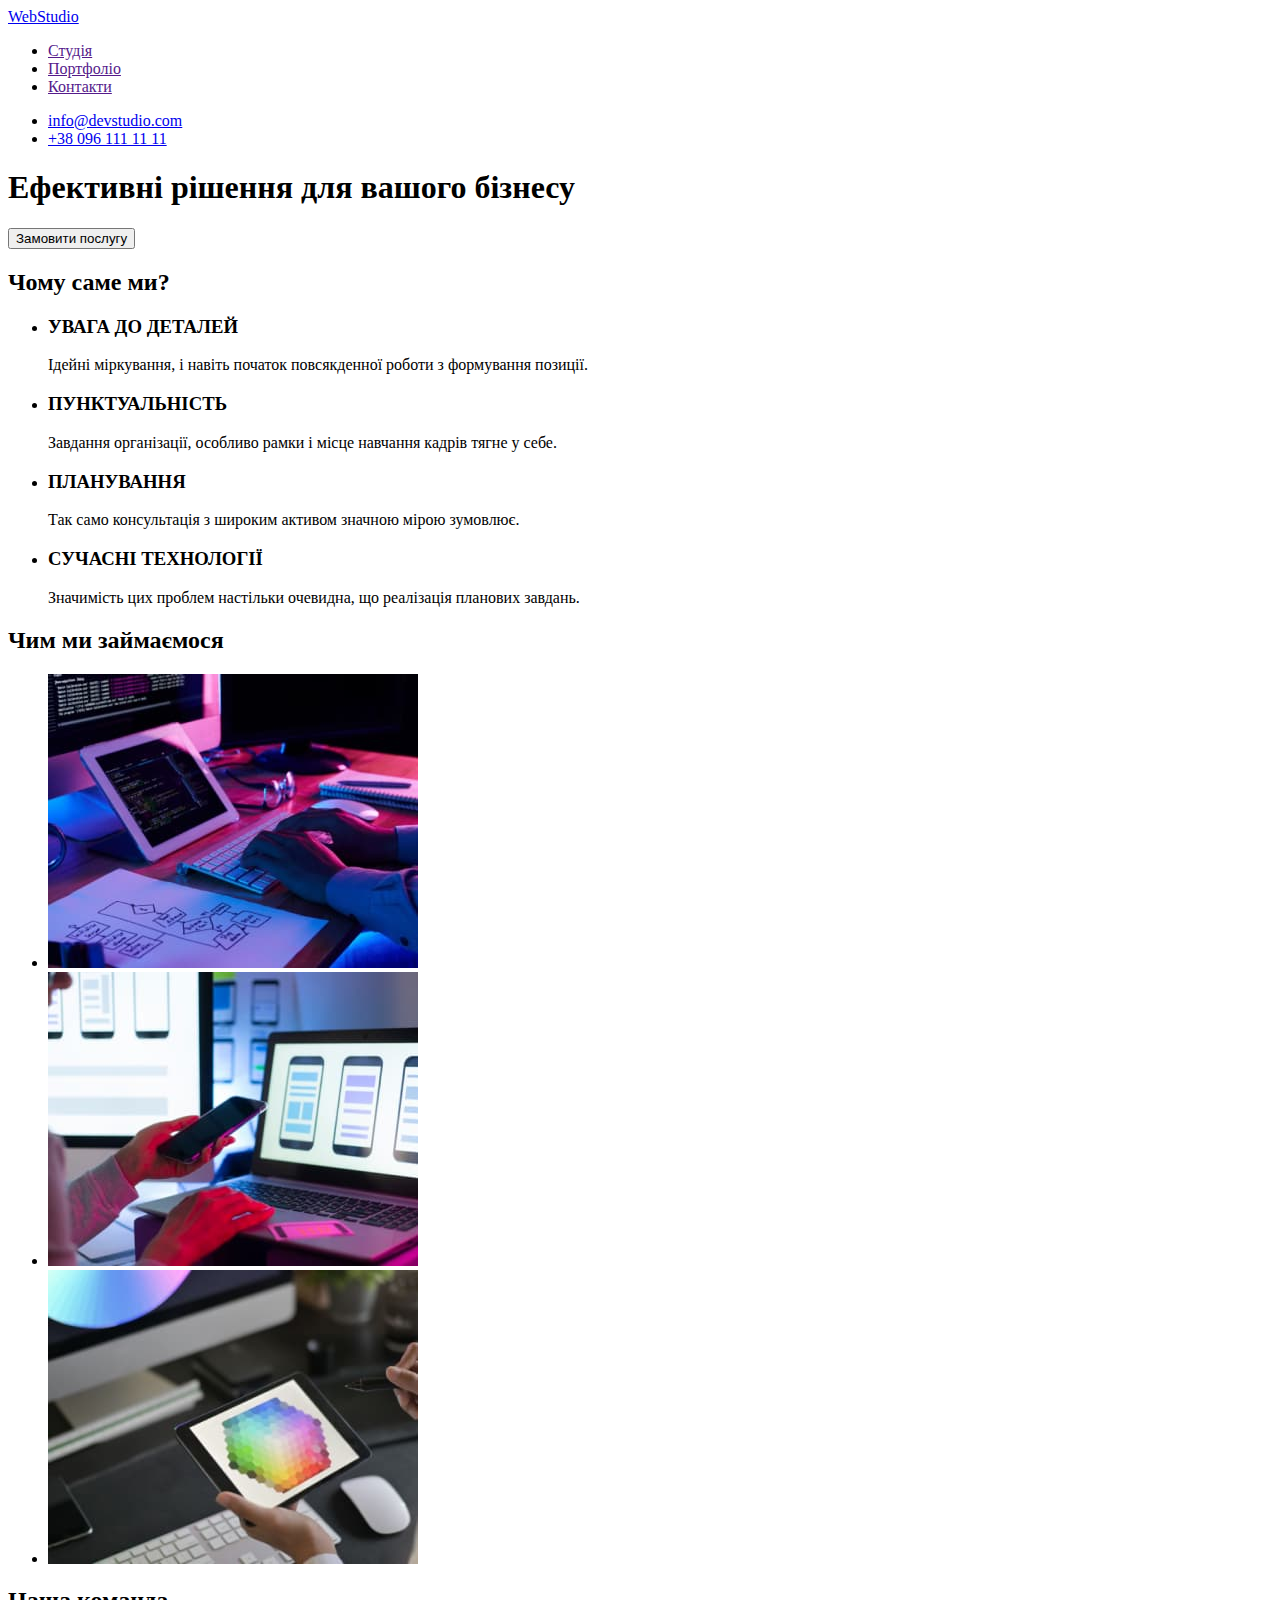
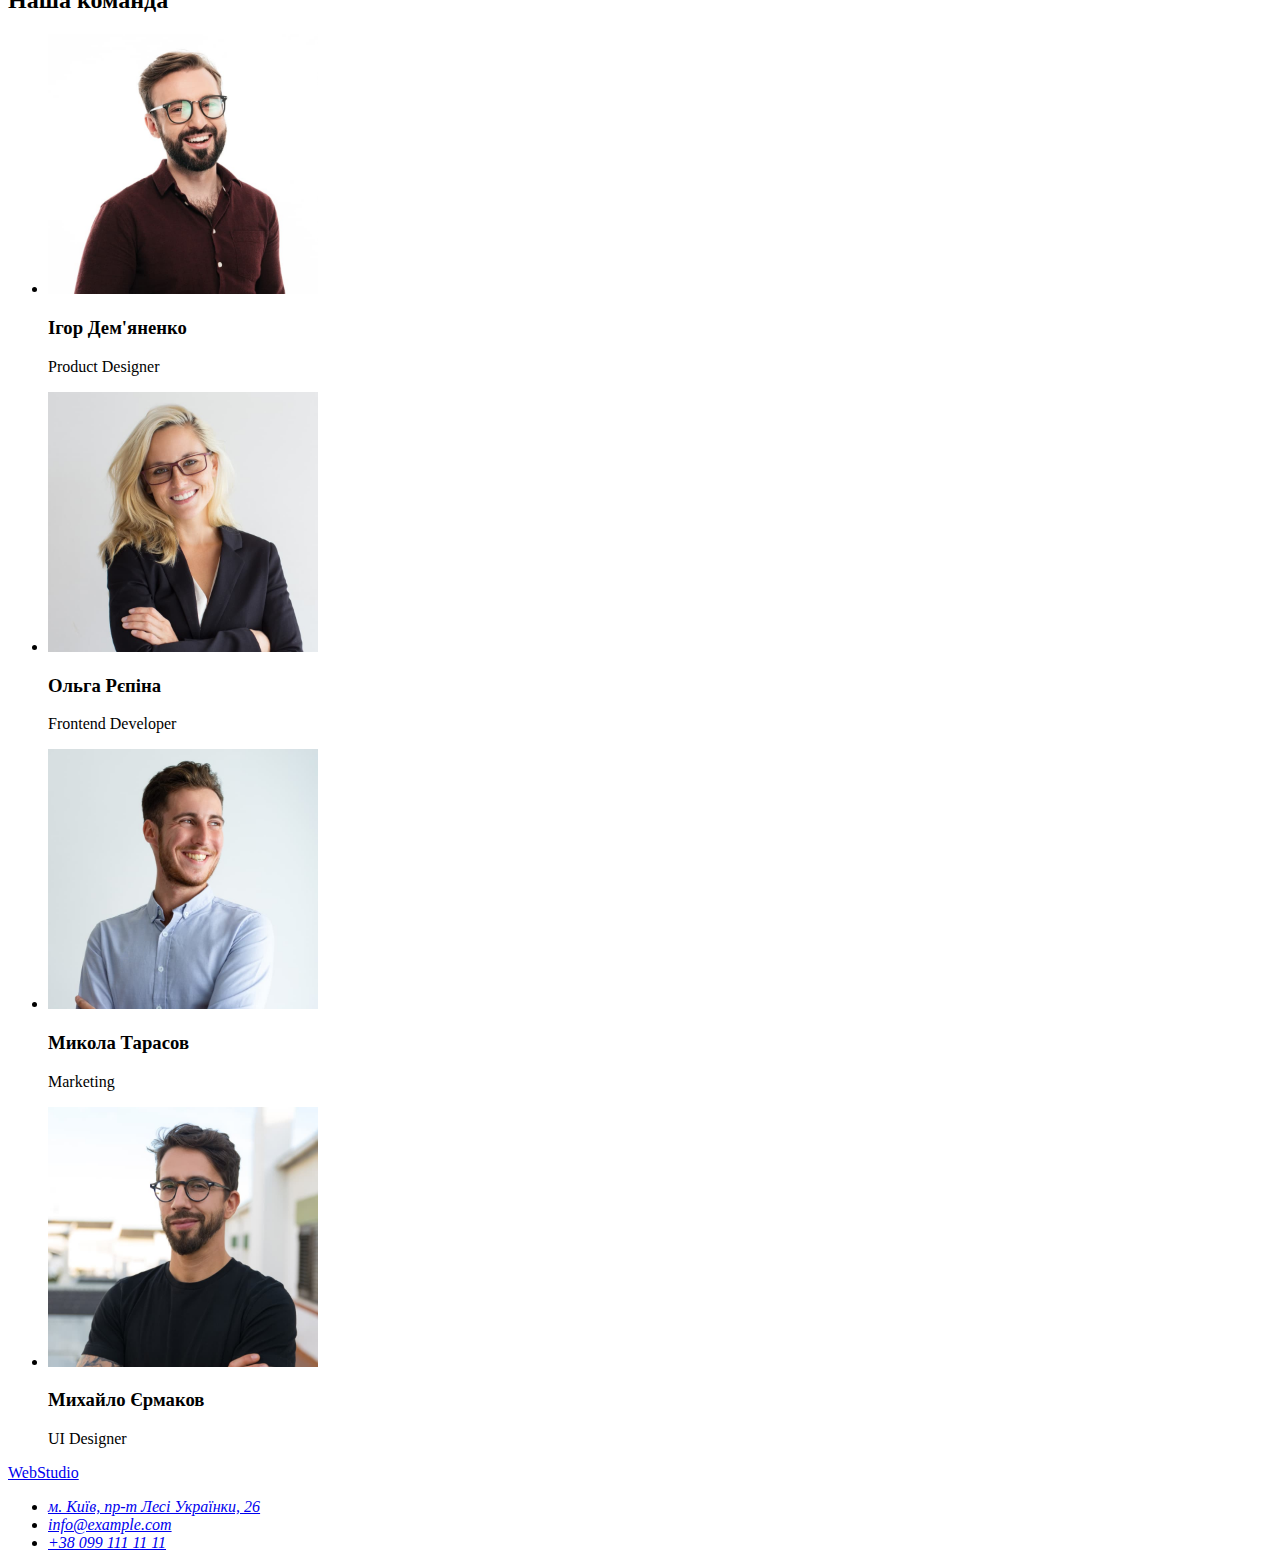
==== index.html @ 06351efd "last update" ====
<!DOCTYPE html>
<html lang="uk">
  <head>
    <meta charset="UTF-8" />
    <meta http-equiv="X-UA-Compatible" content="IE=edge" />
    <meta name="viewport" content="width=device-width, initial-scale=1.0" />
    <title>Document</title>
  </head>
  <body>
    <header>
      <a href="./index.html"> WebStudio </a>

      <nav>
        <ul>
          <li>
            <a href="">Студія</a>
          </li>
          <li>
            <a href="">Портфоліо</a>
          </li>
          <li>
            <a href="">Контакти</a>
          </li>
        </ul>
      </nav>
      <ul>
        <li>
          <a 
          href="mailto:info@devstudio.com"> info@devstudio.com </a>
        </li>
        <li>
          <a 
          href="tel:+380961111111"> +38 096 111 11 11 </a>
        </li>
      </ul>
    </header>

    <main>
      <section>
        <h1>Ефективні рішення для вашого бізнесу</h1>
        <button type="button">Замовити послугу</button>
      </section>
      <section>
        <h2>Чому саме ми?</h2>
        <ul>
          <li>
            <h3>УВАГА ДО ДЕТАЛЕЙ</h3>
            <p>
              Ідейні міркування, і навіть початок повсякденної роботи з
              формування позиції.
            </p>
          </li>
          <li>
            <h3>ПУНКТУАЛЬНІСТЬ</h3>
            <p>
              Завдання організації, особливо рамки і місце навчання кадрів тягне
              у себе.
            </p>
          </li>
          <li>
            <h3>ПЛАНУВАННЯ</h3>
            <p>
              Так само консультація з широким активом значною мірою зумовлює.
            </p>
          </li>
          <li>
            <h3>СУЧАСНІ ТЕХНОЛОГІЇ</h3>
            <p>
              Значимість цих проблем настільки очевидна, що реалізація планових
              завдань.
            </p>
          </li>
        </ul>
      </section>

      <section>
        <h2>Чим ми займаємося</h2>

        <ul>
          <li>
            <img src="./images/cod.jpg" alt="Кодимо" width="370" />
          </li>
          <li>
            <img src="./images/test.jpg" alt="Тестимо" width="370" />
          </li>
          <li>
            <img src="./images/design.jpg" alt="Стилізуємо" width="370" />
          </li>
        </ul>
      </section>
      <section>
        <h2>Наша команда</h2>
        <ul>
          <li>
            <img
              src="./images/smileglasses.jpg"
              alt="Чоловік в окулярах з посмішкою"
              width="270"
            />
            <h3>Ігор Дем'яненко</h3>
            <p>Product Designer</p>
          </li>
          <li>
            <img src="./images/women.jpg" alt="Блондинка" width="270" />
            <h3>Ольга Рєпіна</h3>
            <p>Frontend Developer</p>
          </li>
          <li>
            <img
              src="./images/white_shirt.jpg"
              alt="Чоловік в білій рубашці"
              width="270"
            />
            <h3>Микола Тарасов</h3>
            <p>Marketing</p>
          </li>
          <li>
            <img
              src="./images/black_t-shirt.jpg"
              alt="Чоловік в чорній футболці"
              width="270"
            />
            <h3>Михайло Єрмаков</h3>
            <p>UI Designer</p>
          </li>
        </ul>
      </section>
    </main>

    <footer>
      <a href="./index.html"> WebStudio </a>
      <address>
        <ul>
          <li>
            <a
              href="https://goo.gl/maps/CPtrU1FHBa2aNyZL9"
              target="_blank"
              rel="noopener noreferrer nofollow"
              >м. Київ, пр-т Лесі Українки, 26</a
            >
          </li>
          <li>
            <a href="mailto:info@example.com">info@example.com</a>
          </li>
          <li>
            <a href="tel:+380991111111">+38 099 111 11 11</a>
          </li>
        </ul>
      </address>
    </footer>
  </body>
</html>
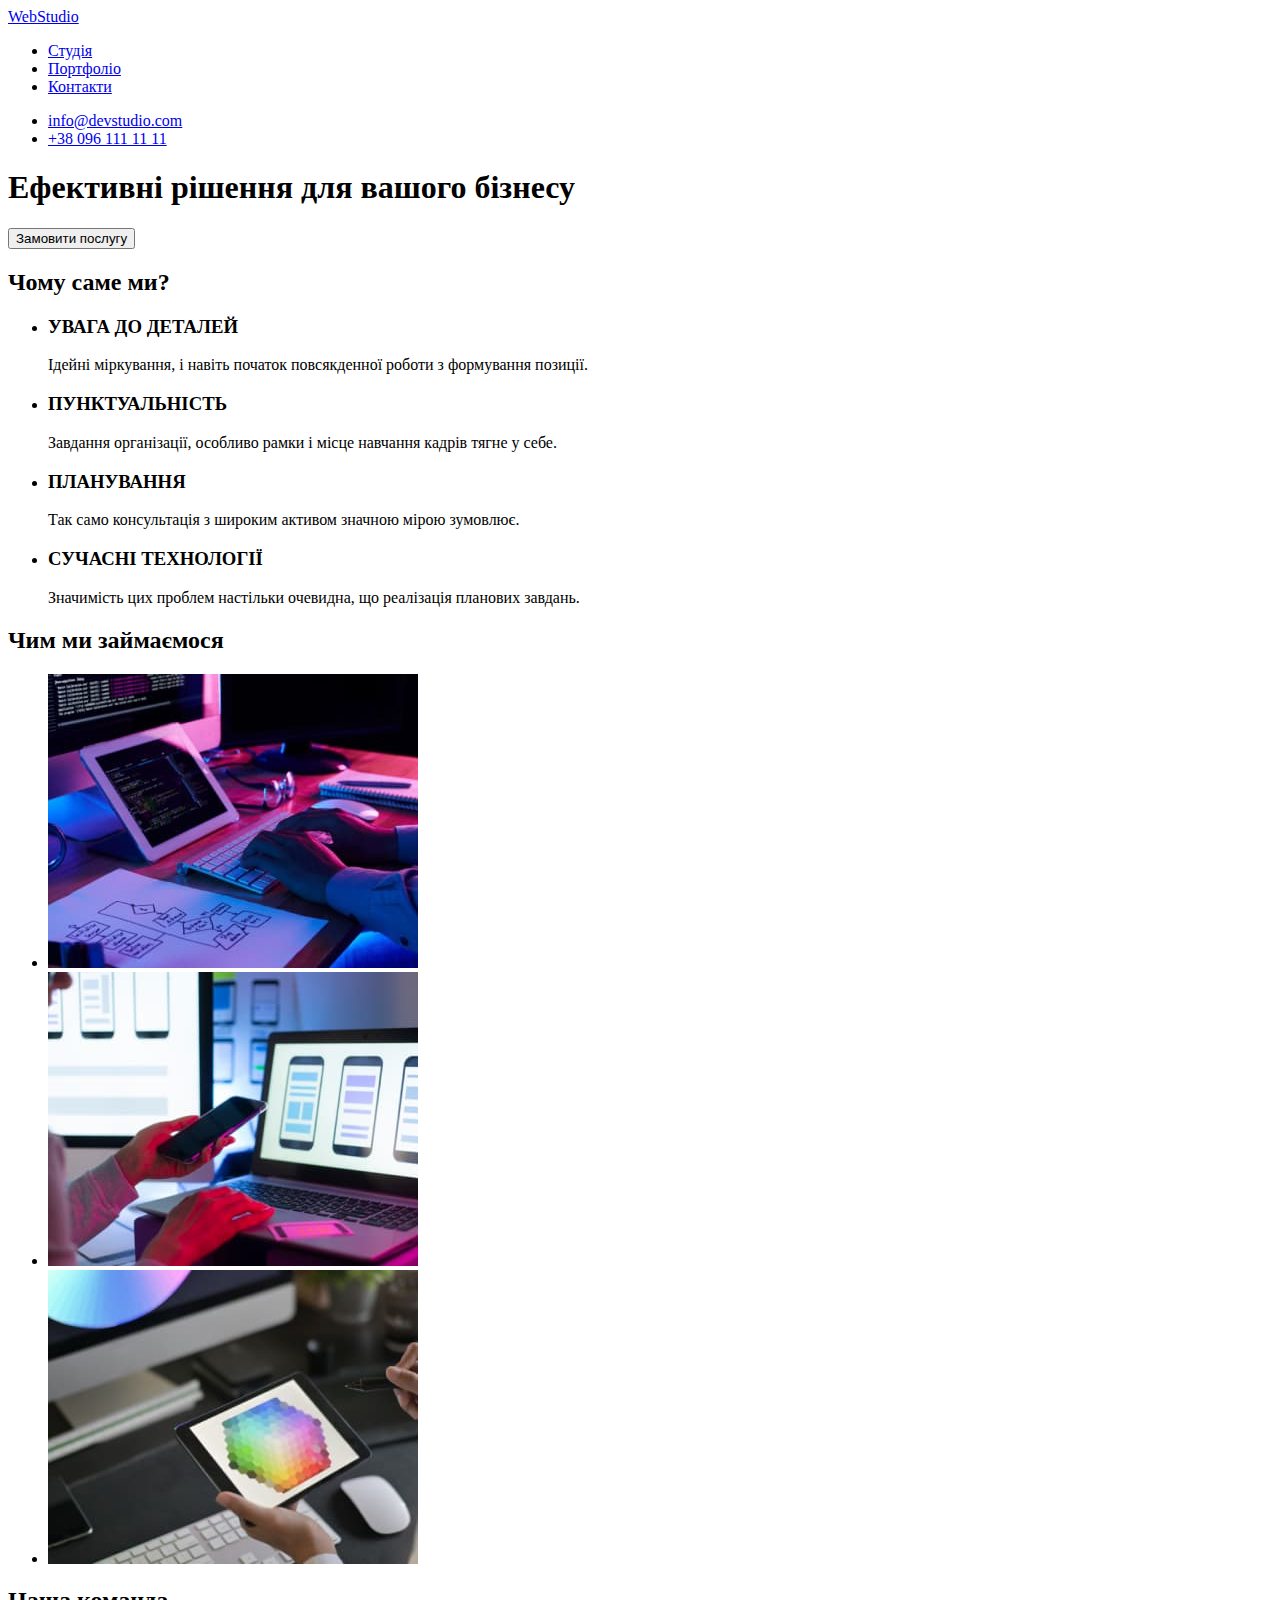
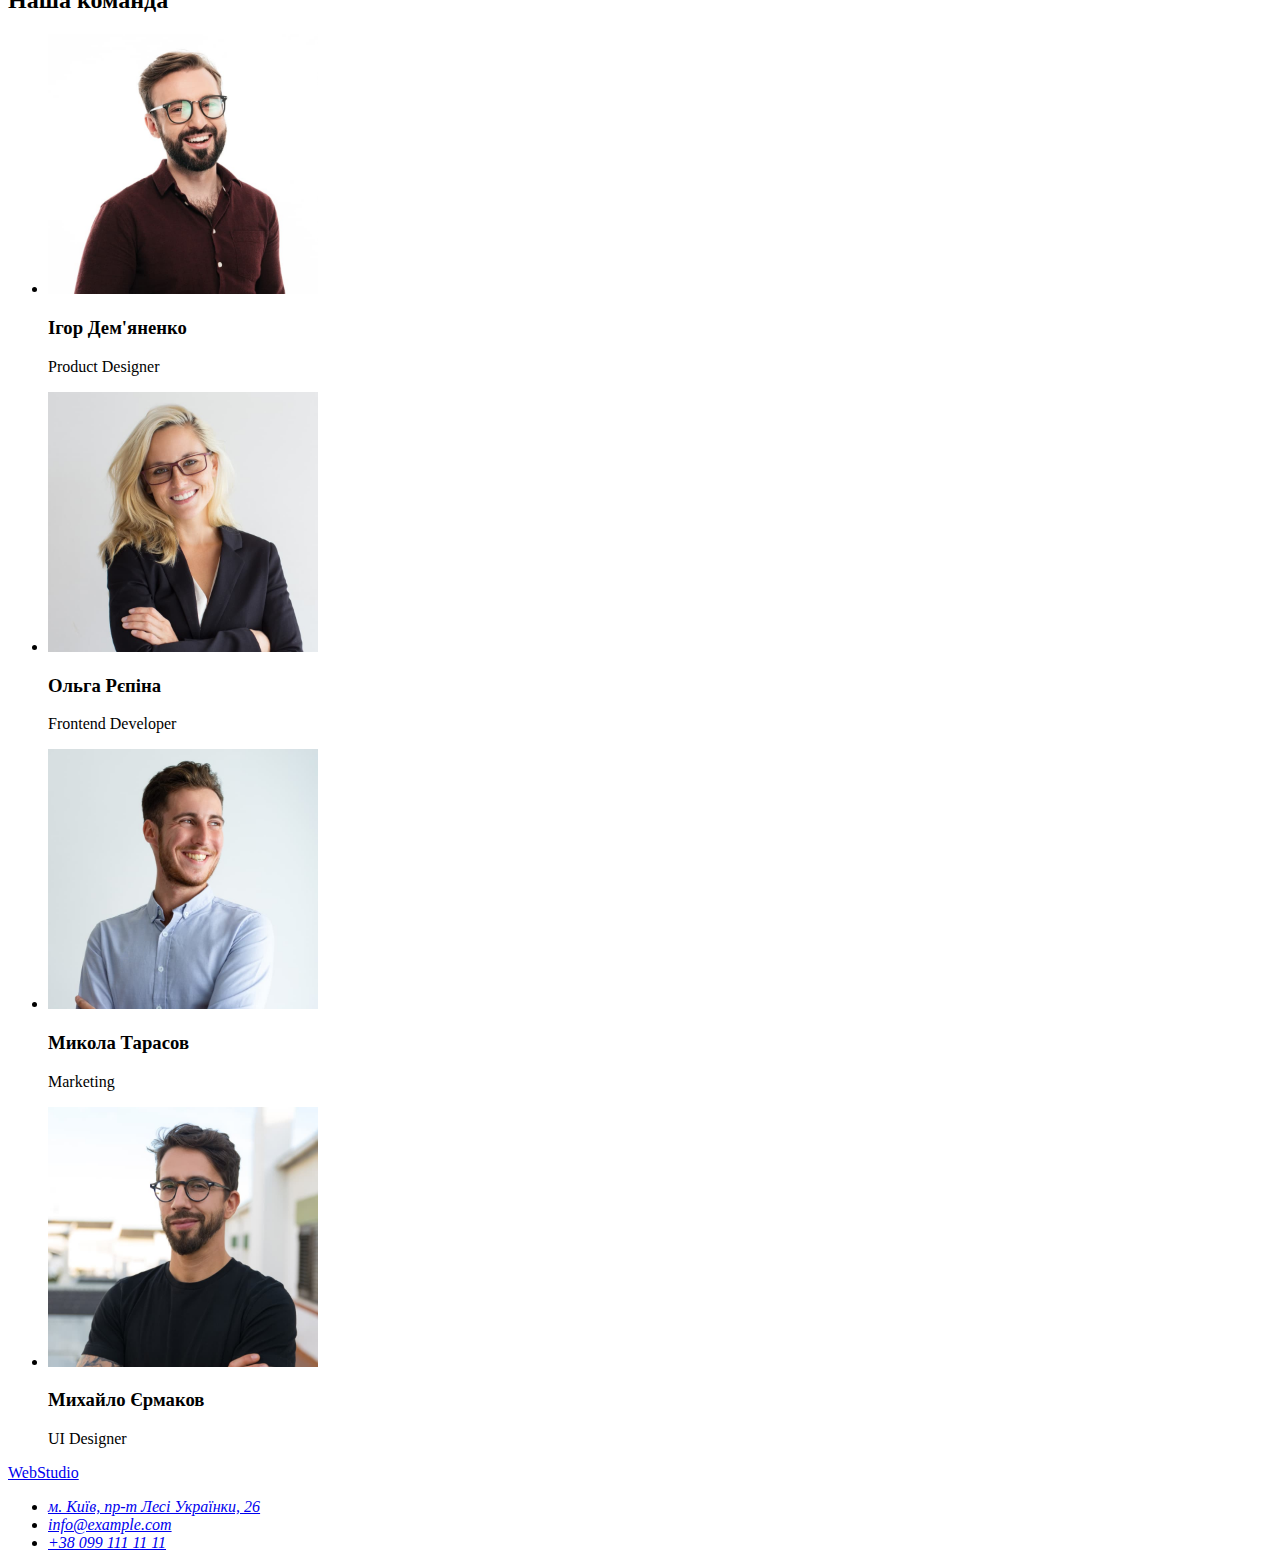
==== commit 1df2476f: "final update" ====
--- a/index.html
+++ b/index.html
@@ -13,13 +13,13 @@
       <nav>
         <ul>
           <li>
-            <a href="">Студія</a>
+            <a href="#Studio">Студія</a>
           </li>
           <li>
-            <a href="">Портфоліо</a>
+            <a href="#Portfolio">Портфоліо</a>
           </li>
           <li>
-            <a href="">Контакти</a>
+            <a href="#Contacts">Контакти</a>
           </li>
         </ul>
       </nav>
@@ -40,7 +40,7 @@
         <h1>Ефективні рішення для вашого бізнесу</h1>
         <button type="button">Замовити послугу</button>
       </section>
-      <section>
+      <section id="Portfolio">
         <h2>Чому саме ми?</h2>
         <ul>
           <li>
@@ -88,7 +88,7 @@
           </li>
         </ul>
       </section>
-      <section>
+      <section id="Studio">
         <h2>Наша команда</h2>
         <ul>
           <li>
@@ -129,7 +129,7 @@
 
     <footer>
       <a href="./index.html"> WebStudio </a>
-      <address>
+      <address id="Contacts">
         <ul>
           <li>
             <a
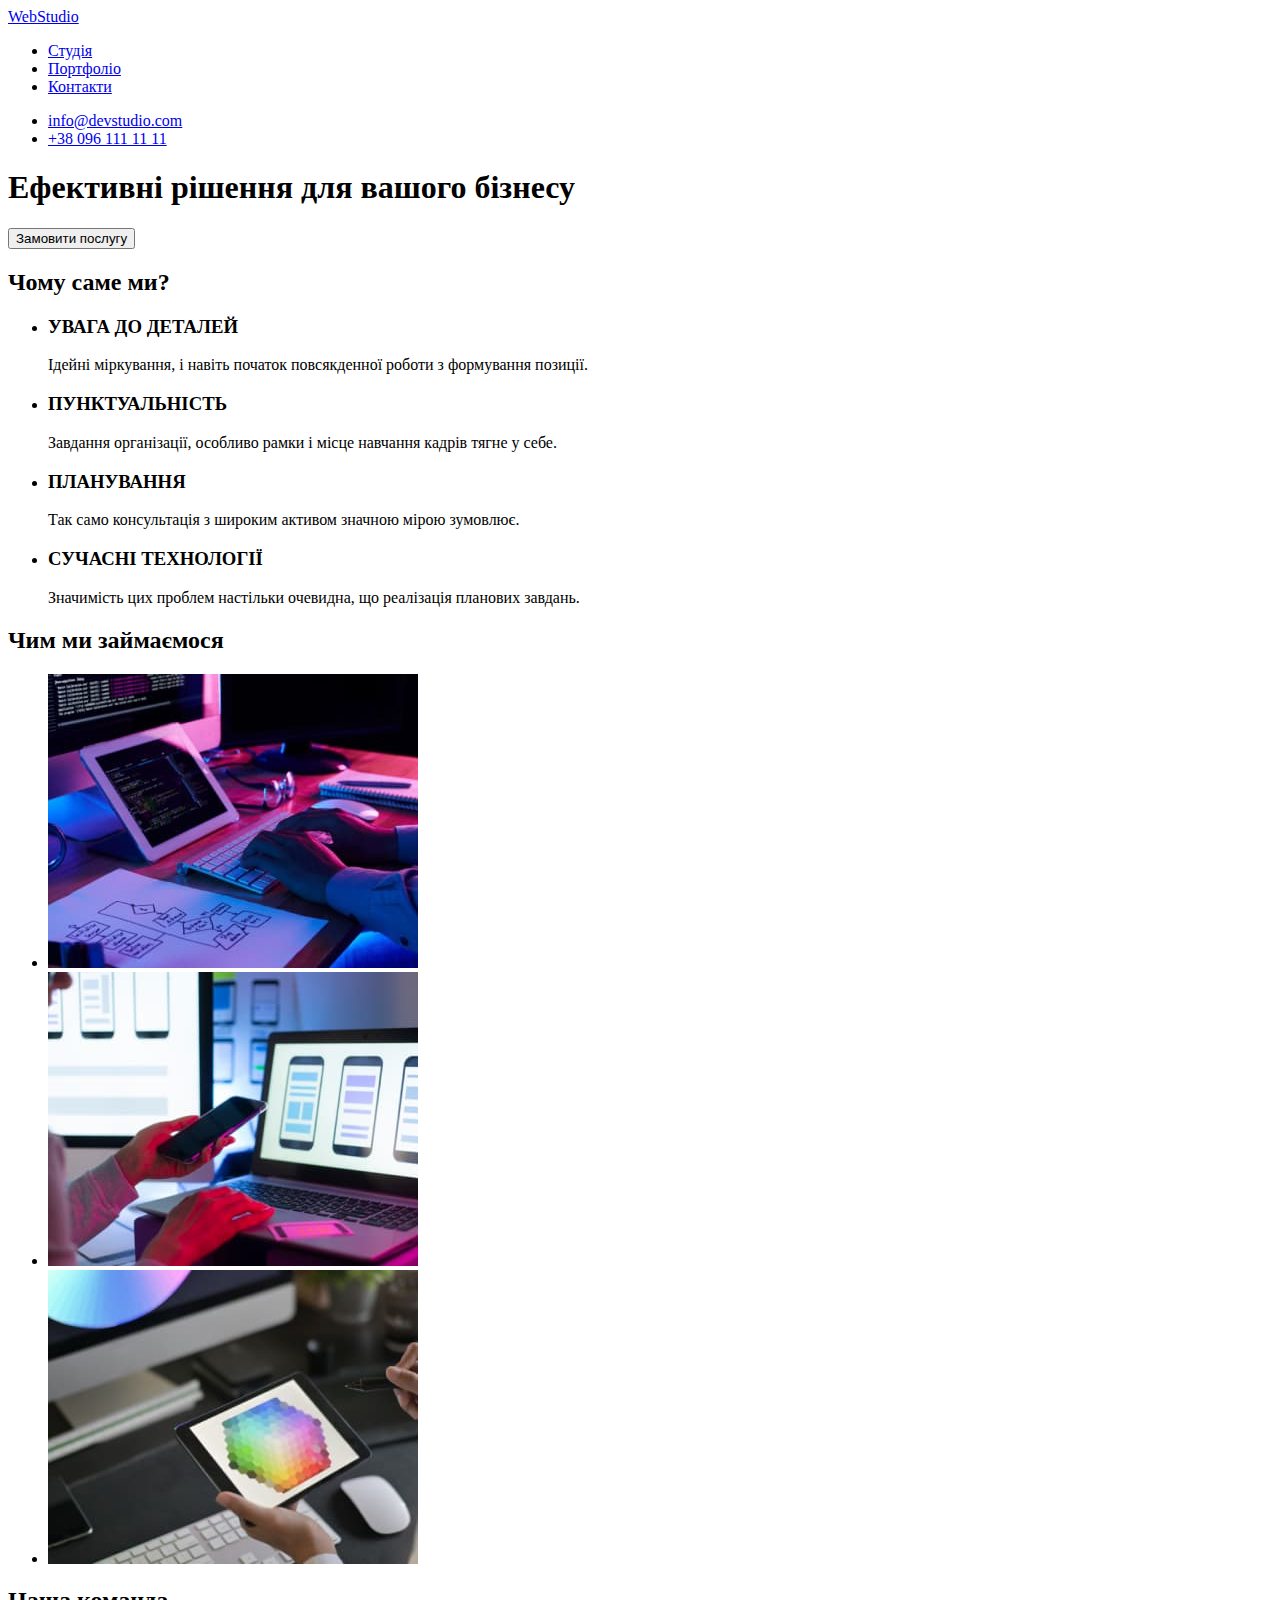
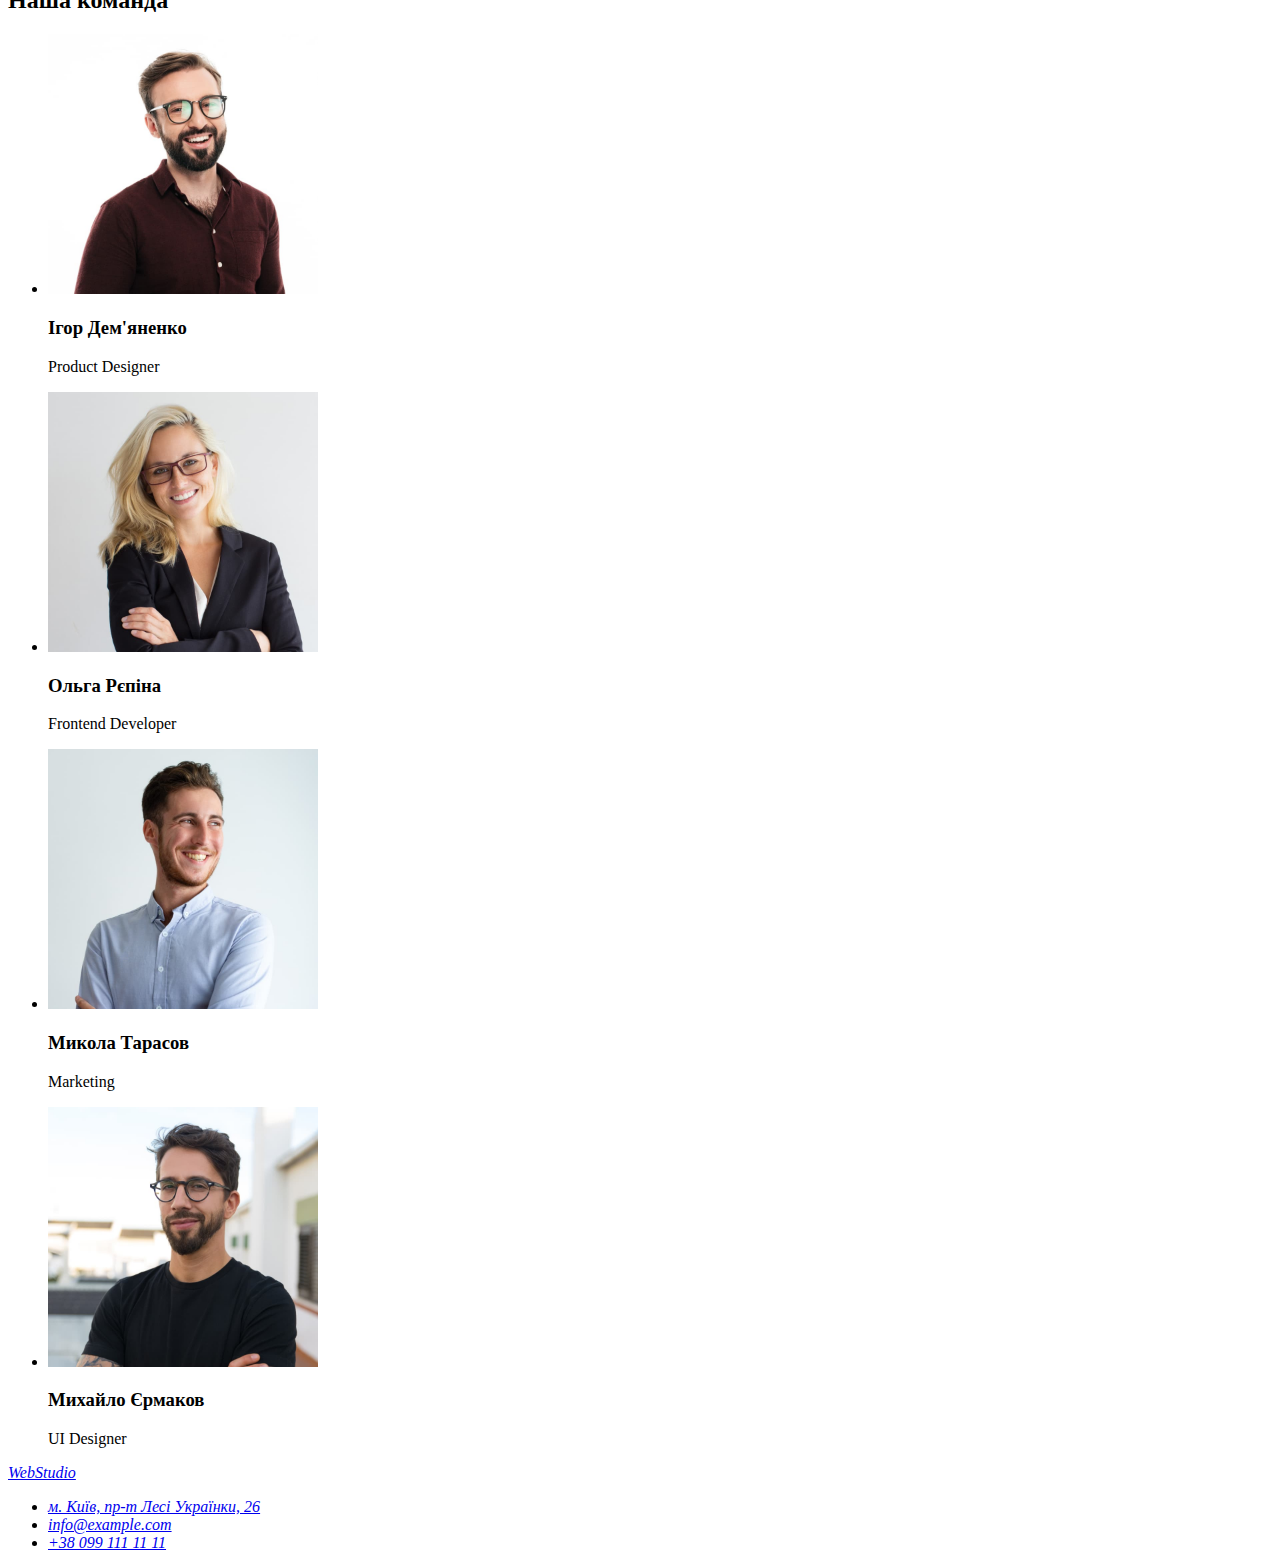
==== commit 13667e4c: "last update1" ====
--- a/index.html
+++ b/index.html
@@ -8,29 +8,26 @@
   </head>
   <body>
     <header>
-      <a href="./index.html"> WebStudio </a>
-
       <nav>
+        <a href="./index.html"> WebStudio </a>
         <ul>
           <li>
-            <a href="#Studio">Студія</a>
+            <a href="#studio">Студія</a>
           </li>
           <li>
-            <a href="#Portfolio">Портфоліо</a>
+            <a href="#portfolio">Портфоліо</a>
           </li>
           <li>
-            <a href="#Contacts">Контакти</a>
+            <a href="#contacts">Контакти</a>
           </li>
         </ul>
       </nav>
       <ul>
         <li>
-          <a 
-          href="mailto:info@devstudio.com"> info@devstudio.com </a>
+          <a href="mailto:info@devstudio.com"> info@devstudio.com </a>
         </li>
         <li>
-          <a 
-          href="tel:+380961111111"> +38 096 111 11 11 </a>
+          <a href="tel:+380961111111"> +38 096 111 11 11 </a>
         </li>
       </ul>
     </header>
@@ -40,7 +37,7 @@
         <h1>Ефективні рішення для вашого бізнесу</h1>
         <button type="button">Замовити послугу</button>
       </section>
-      <section id="Portfolio">
+      <section id="portfolio">
         <h2>Чому саме ми?</h2>
         <ul>
           <li>
@@ -88,7 +85,7 @@
           </li>
         </ul>
       </section>
-      <section id="Studio">
+      <section id="studio">
         <h2>Наша команда</h2>
         <ul>
           <li>
@@ -128,8 +125,8 @@
     </main>
 
     <footer>
-      <a href="./index.html"> WebStudio </a>
-      <address id="Contacts">
+      <address id="contacts">
+        <a href="./index.html"> WebStudio </a>
         <ul>
           <li>
             <a
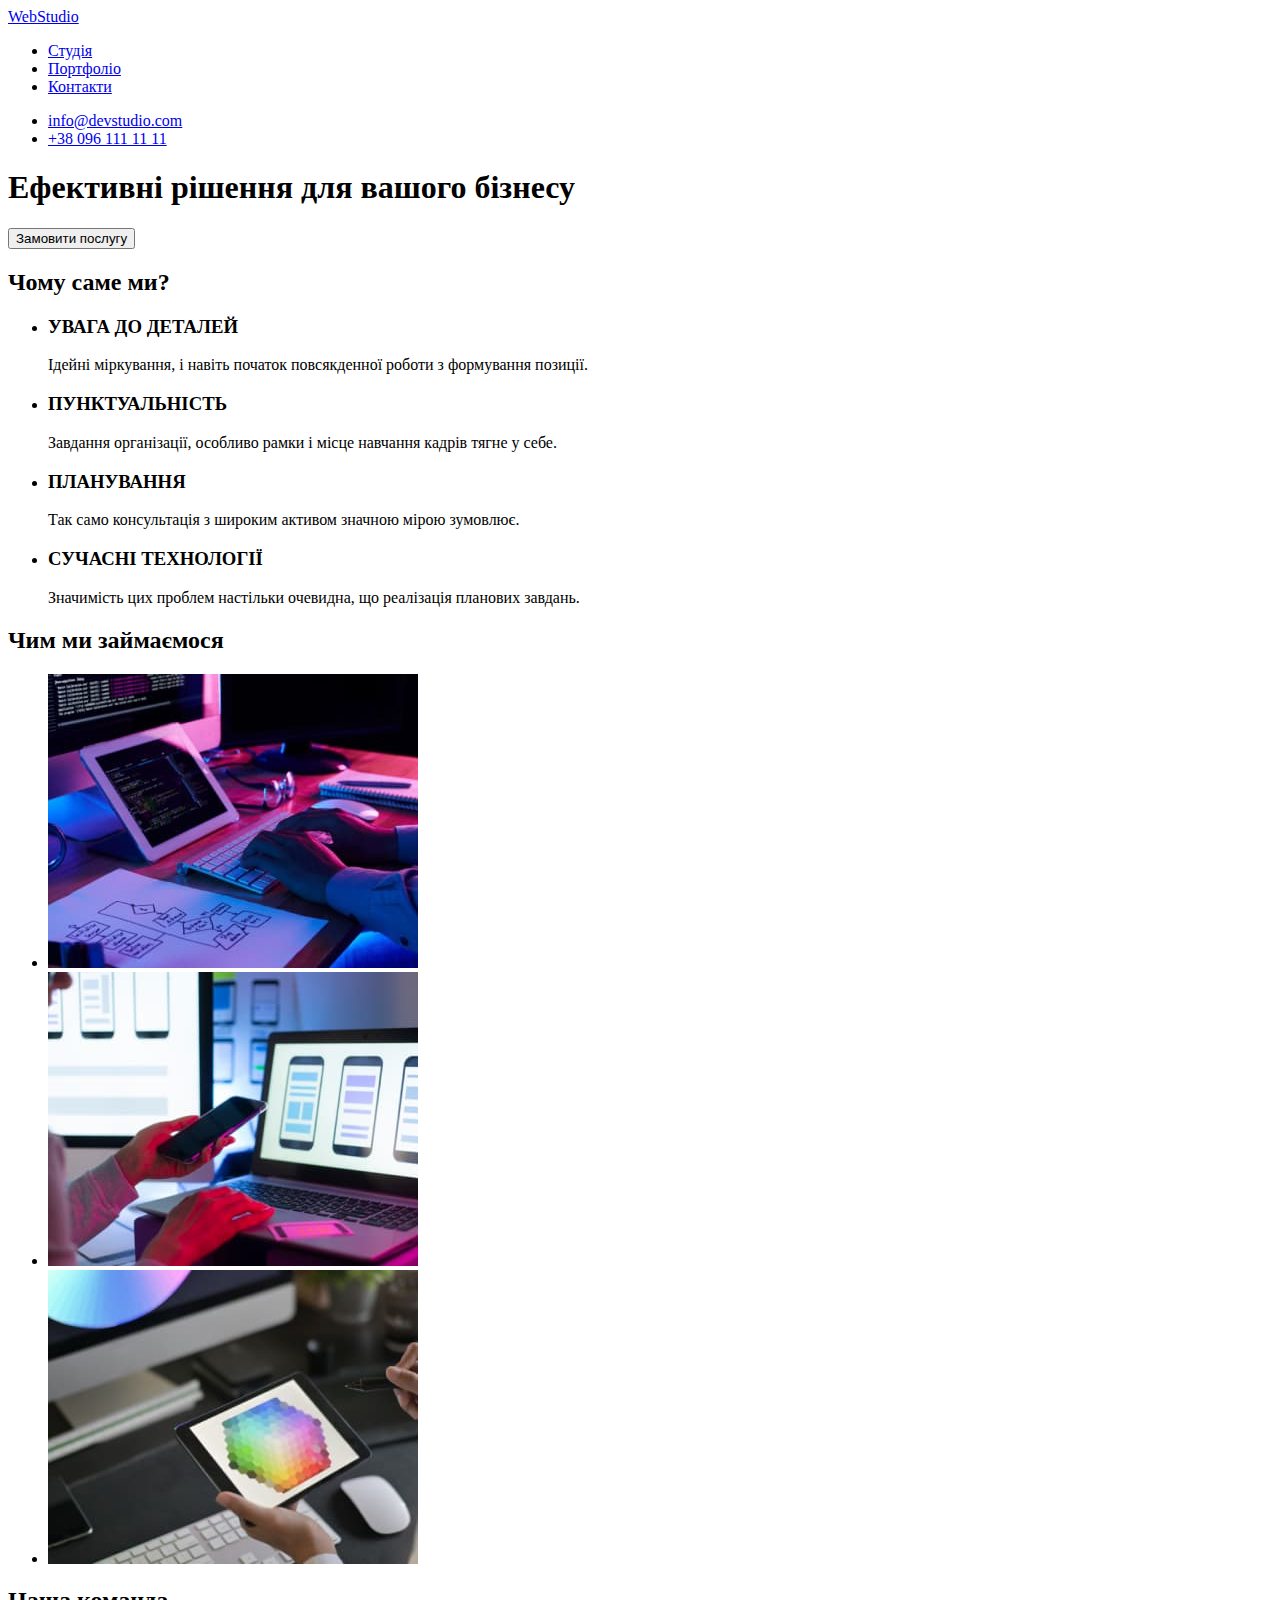
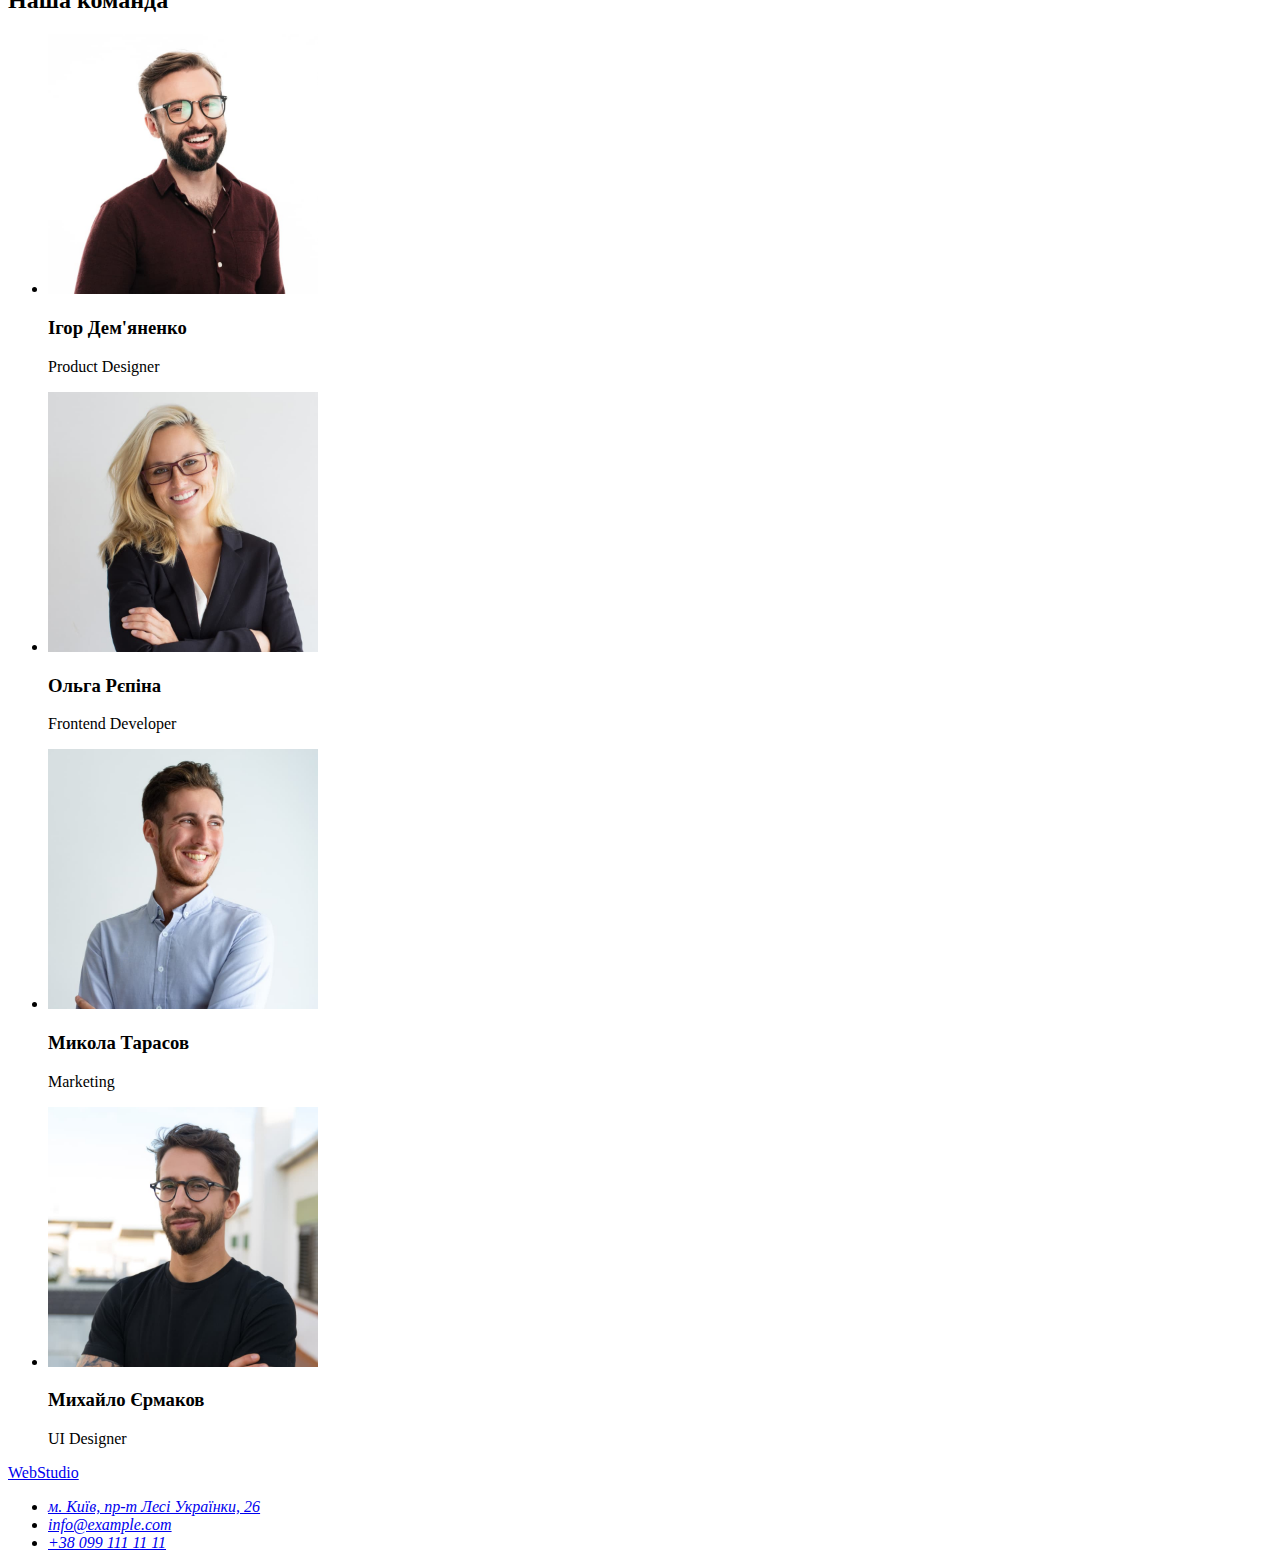
==== commit 0d5fb9b0: "last update" ====
--- a/index.html
+++ b/index.html
@@ -125,8 +125,8 @@
     </main>
 
     <footer>
+      <a href="./index.html"> WebStudio </a>
       <address id="contacts">
-        <a href="./index.html"> WebStudio </a>
         <ul>
           <li>
             <a
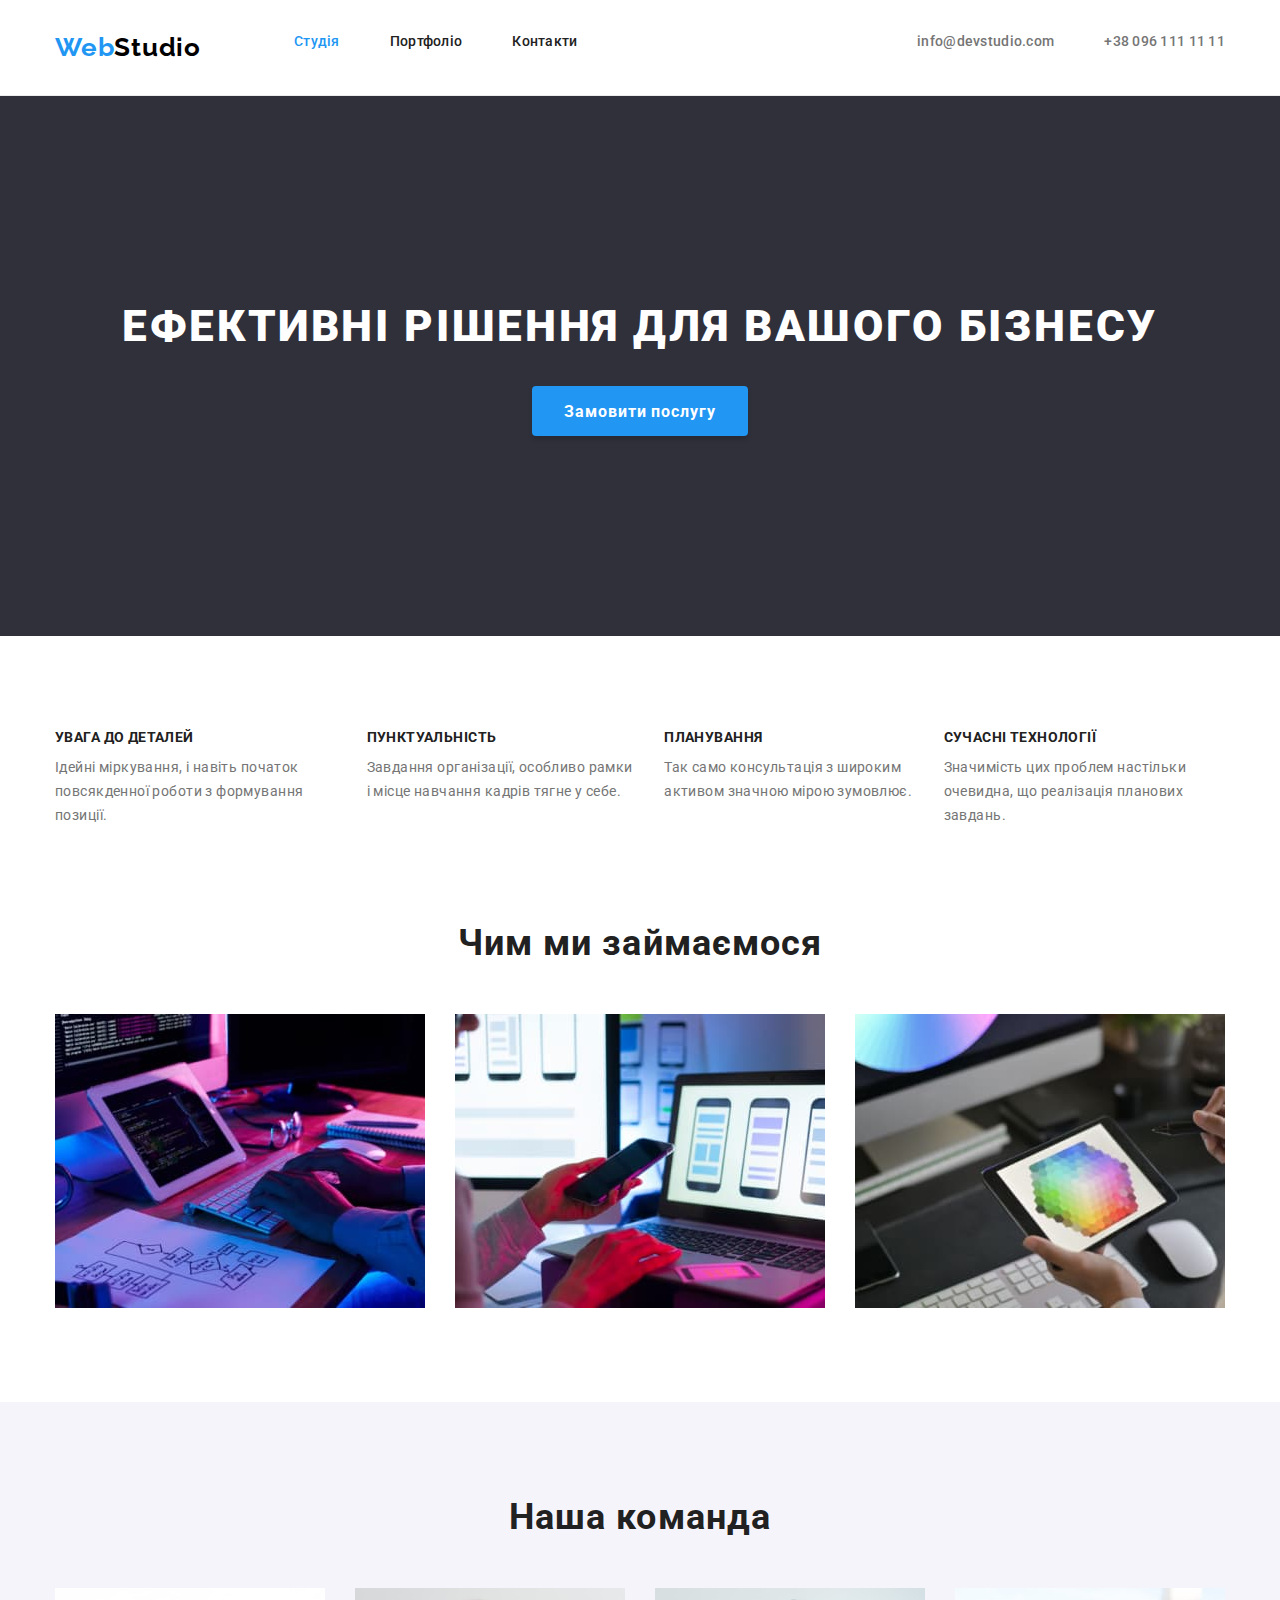
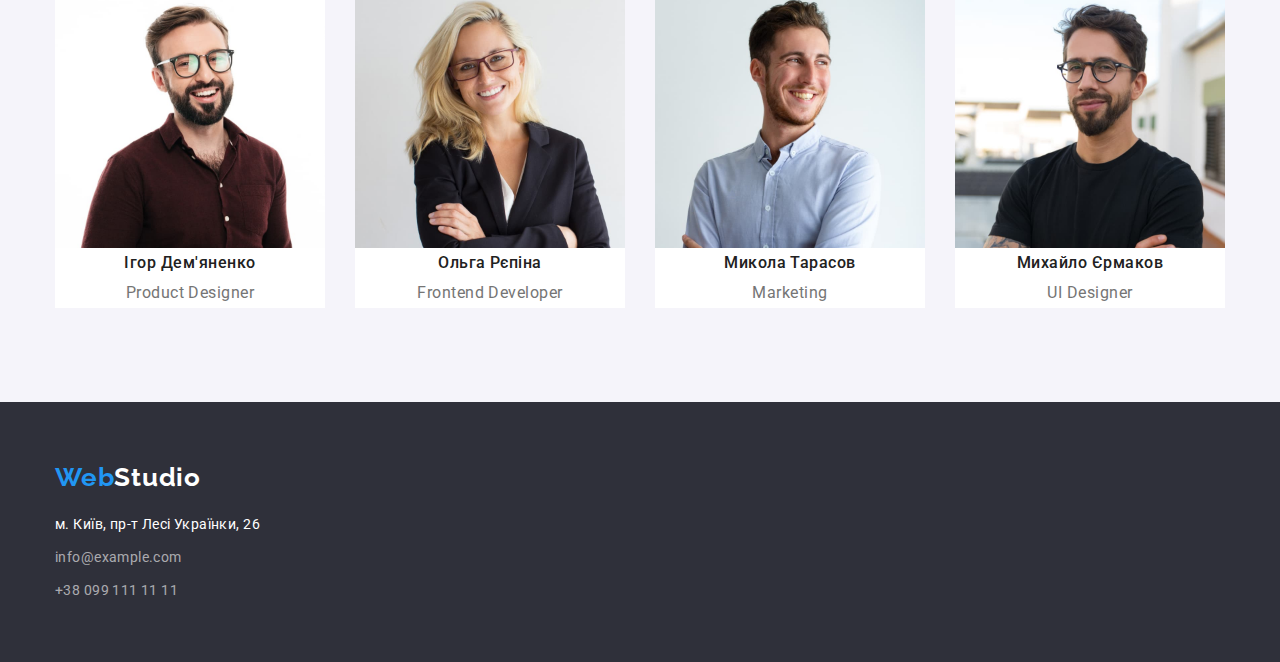
==== commit 9e4c6504: "Denchik" ====
--- a/index.html
+++ b/index.html
@@ -5,145 +5,209 @@
     <meta http-equiv="X-UA-Compatible" content="IE=edge" />
     <meta name="viewport" content="width=device-width, initial-scale=1.0" />
     <title>Document</title>
+    <link rel="preconnect" href="https://fonts.googleapis.com" />
+    <link rel="preconnect" href="https://fonts.gstatic.com" crossorigin />
+    <link
+      href="https://fonts.googleapis.com/css2?family=Raleway:wght@700&family=Roboto:wght@400;500;700;900&display=swap"
+      rel="stylesheet"
+    />
+    <link
+      rel="stylesheet"
+      href="https://cdn.jsdelivr.net/npm/modern-normalize@1.1.0/modern-normalize.min.css"
+    />
+    <link rel="stylesheet" href="./css/styles.css" />
   </head>
   <body>
-    <header>
-      <nav>
-        <a href="./index.html"> WebStudio </a>
-        <ul>
-          <li>
-            <a href="#studio">Студія</a>
-          </li>
-          <li>
-            <a href="#portfolio">Портфоліо</a>
-          </li>
-          <li>
-            <a href="#contacts">Контакти</a>
-          </li>
-        </ul>
-      </nav>
-      <ul>
-        <li>
-          <a href="mailto:info@devstudio.com"> info@devstudio.com </a>
-        </li>
-        <li>
-          <a href="tel:+380961111111"> +38 096 111 11 11 </a>
-        </li>
-      </ul>
+    <header class="page-header">
+      <div class="container page-header-container">
+        <nav class="page-navigation">
+          <a href="./index.html" class="page-logo link"
+            ><span class="span-logo">Web</span>Studio
+          </a>
+          <ul class="page-nav-list list">
+            <li>
+              <a class="nav-link link current" href="./index.html">Студія</a>
+            </li>
+            <li>
+              <a class="nav-link link" href="./portfolio.html">Портфоліо</a>
+            </li>
+            <li>
+              <a class="nav-link link" href="#contacts">Контакти</a>
+            </li>
+          </ul>
+        </nav>
+        <div>
+          <ul class="page-contacts list">
+            <li>
+              <a class="cont-link link" href="mailto:info@devstudio.com">
+                info@devstudio.com
+              </a>
+            </li>
+            <li>
+              <a class="cont-link link" href="tel:+380961111111">
+                +38 096 111 11 11
+              </a>
+            </li>
+          </ul>
+        </div>
+      </div>
     </header>
 
     <main>
-      <section>
-        <h1>Ефективні рішення для вашого бізнесу</h1>
-        <button type="button">Замовити послугу</button>
-      </section>
-      <section id="portfolio">
-        <h2>Чому саме ми?</h2>
-        <ul>
-          <li>
-            <h3>УВАГА ДО ДЕТАЛЕЙ</h3>
-            <p>
-              Ідейні міркування, і навіть початок повсякденної роботи з
-              формування позиції.
-            </p>
-          </li>
-          <li>
-            <h3>ПУНКТУАЛЬНІСТЬ</h3>
-            <p>
-              Завдання організації, особливо рамки і місце навчання кадрів тягне
-              у себе.
-            </p>
-          </li>
-          <li>
-            <h3>ПЛАНУВАННЯ</h3>
-            <p>
-              Так само консультація з широким активом значною мірою зумовлює.
-            </p>
-          </li>
-          <li>
-            <h3>СУЧАСНІ ТЕХНОЛОГІЇ</h3>
-            <p>
-              Значимість цих проблем настільки очевидна, що реалізація планових
-              завдань.
-            </p>
-          </li>
-        </ul>
-      </section>
-
-      <section>
-        <h2>Чим ми займаємося</h2>
-
-        <ul>
-          <li>
-            <img src="./images/cod.jpg" alt="Кодимо" width="370" />
-          </li>
-          <li>
-            <img src="./images/test.jpg" alt="Тестимо" width="370" />
-          </li>
-          <li>
-            <img src="./images/design.jpg" alt="Стилізуємо" width="370" />
-          </li>
-        </ul>
-      </section>
-      <section id="studio">
-        <h2>Наша команда</h2>
-        <ul>
-          <li>
-            <img
-              src="./images/smileglasses.jpg"
-              alt="Чоловік в окулярах з посмішкою"
-              width="270"
-            />
-            <h3>Ігор Дем'яненко</h3>
-            <p>Product Designer</p>
-          </li>
-          <li>
-            <img src="./images/women.jpg" alt="Блондинка" width="270" />
-            <h3>Ольга Рєпіна</h3>
-            <p>Frontend Developer</p>
-          </li>
-          <li>
-            <img
-              src="./images/white_shirt.jpg"
-              alt="Чоловік в білій рубашці"
-              width="270"
-            />
-            <h3>Микола Тарасов</h3>
-            <p>Marketing</p>
-          </li>
-          <li>
-            <img
-              src="./images/black_t-shirt.jpg"
-              alt="Чоловік в чорній футболці"
-              width="270"
-            />
-            <h3>Михайло Єрмаков</h3>
-            <p>UI Designer</p>
-          </li>
-        </ul>
+      <section class="page-main-head section">
+        <div class="container">
+          <h1 class="main-header">Ефективні рішення для вашого бізнесу</h1>
+          <div class="main-btn-container">
+            <button class="main-btn btn" type="button">Замовити послугу</button>
+          </div>
+        </div>
+      </section>
+      <section class="page-about section">
+        <div class="container">
+          <h2 class="visually-hidden">Чому саме ми?</h2>
+          <ul class="about-llst list">
+            <li class="about-list-item">
+              <h3 class="about-list-item-header">УВАГА ДО ДЕТАЛЕЙ</h3>
+              <p class="about-list-item-page">
+                Ідейні міркування, і навіть початок повсякденної роботи з
+                формування позиції.
+              </p>
+            </li>
+            <li>
+              <h3 class="about-list-item-header">ПУНКТУАЛЬНІСТЬ</h3>
+              <p class="about-list-item-page">
+                Завдання організації, особливо рамки і місце навчання кадрів
+                тягне у себе.
+              </p>
+            </li>
+            <li>
+              <h3 class="about-list-item-header">ПЛАНУВАННЯ</h3>
+              <p class="about-list-item-page">
+                Так само консультація з широким активом значною мірою зумовлює.
+              </p>
+            </li>
+            <li>
+              <h3 class="about-list-item-header">СУЧАСНІ ТЕХНОЛОГІЇ</h3>
+              <p class="about-list-item-page">
+                Значимість цих проблем настільки очевидна, що реалізація
+                планових завдань.
+              </p>
+            </li>
+          </ul>
+        </div>
+      </section>
+
+      <section class="page-work section">
+        <div class="container">
+          <h2 class="page-work-header">Чим ми займаємося</h2>
+
+          <ul class="page-work-list list">
+            <li>
+              <img
+                class="page-work-image"
+                src="./images/cod.jpg"
+                alt="Кодимо"
+                width="370"
+              />
+            </li>
+            <li>
+              <img
+                class="page-work-image"
+                src="./images/test.jpg"
+                alt="Тестимо"
+                width="370"
+              />
+            </li>
+            <li>
+              <img
+                class="page-work-image"
+                src="./images/design.jpg"
+                alt="Стилізуємо"
+                width="370"
+              />
+            </li>
+          </ul>
+        </div>
+      </section>
+      <section class="page-team section">
+        <div class="container">
+          <h2 class="page-team-header">Наша команда</h2>
+          <ul class="page-team-list list">
+            <li class="page-team-list-li">
+              <img
+                class="page-team-list-image"
+                src="./images/smileglasses.jpg"
+                alt="Чоловік в окулярах з посмішкою"
+                width="270"
+              />
+              <h3 class="page-team-list-header">Ігор Дем'яненко</h3>
+              <p class="team-list-page">Product Designer</p>
+            </li>
+            <li class="page-team-list-li">
+              <img
+                class="page-team-list-image"
+                src="./images/women.jpg"
+                alt="Блондинка"
+                width="270"
+              />
+              <h3 class="page-team-list-header">Ольга Рєпіна</h3>
+              <p class="team-list-page">Frontend Developer</p>
+            </li>
+            <li class="page-team-list-li">
+              <img
+                class="page-team-list-image"
+                src="./images/white_shirt.jpg"
+                alt="Чоловік в білій рубашці"
+                width="270"
+              />
+              <h3 class="page-team-list-header">Микола Тарасов</h3>
+              <p class="team-list-page">Marketing</p>
+            </li>
+
+            <li class="page-team-list-li">
+              <img
+                class="page-team-list-image"
+                src="./images/black_t-shirt.jpg"
+                alt="Чоловік в чорній футболці"
+                width="270"
+              />
+              <h3 class="page-team-list-header">Михайло Єрмаков</h3>
+              <p class="team-list-page">UI Designer</p>
+            </li>
+          </ul>
+        </div>
       </section>
     </main>
 
-    <footer>
-      <a href="./index.html"> WebStudio </a>
-      <address id="contacts">
-        <ul>
-          <li>
-            <a
-              href="https://goo.gl/maps/CPtrU1FHBa2aNyZL9"
-              target="_blank"
-              rel="noopener noreferrer nofollow"
-              >м. Київ, пр-т Лесі Українки, 26</a
-            >
-          </li>
-          <li>
-            <a href="mailto:info@example.com">info@example.com</a>
-          </li>
-          <li>
-            <a href="tel:+380991111111">+38 099 111 11 11</a>
-          </li>
-        </ul>
-      </address>
+    <footer class="page-footer">
+      <div class="container page-footer-container">
+        <a href="./index.html" class="page-footer-logo link"
+          ><span class="span-logo">Web</span>Studio
+        </a>
+        <address class="page-adress">
+          <ul class="footer-adr-list list">
+            <li class="footer-li">
+              <a
+                class="address-link link"
+                href="https://goo.gl/maps/CPtrU1FHBa2aNyZL9"
+                target="_blank"
+                rel="noopener noreferrer nofollow"
+                >м. Київ, пр-т Лесі Українки, 26</a
+              >
+            </li>
+            <li class="footer-li"></li>
+              <a class="foot-cont-link link" href="mailto:info@example.com"
+                >info@example.com</a
+              >
+            </li>
+            <li class="footer-li"></li>
+              <a class="foot-cont-link link" href="tel:+380991111111"
+                >+38 099 111 11 11</a
+              >
+            </li>
+          </ul>
+        </address>
+      </div>
     </footer>
   </body>
 </html>
--- a/css/styles.css
+++ b/css/styles.css
@@ -0,0 +1,341 @@
+/* Змінні*/
+:root {
+  --main-color: #ffffff;
+  --one-font-color: #2f303a;
+  --second-font-color: #f5f5f5;
+  --thirst-font-color: #f5f4fa;
+  --first-logo-color: #000000;
+  --hover-color: #2196f3;
+  --header-color: #212121;
+  --page-color: #757575;
+  --line-color: #ececec;
+  --font-image-color: #eeeeee;
+  --foot-cont-color: rgba(255, 255, 255, 0.6);
+  --primary-font: "Roboto";
+}
+
+.container {
+  width: 1200px;
+  margin-left: auto;
+  margin-right: auto;
+  padding-right: 15px;
+  padding-left: 15px;
+}
+.section {
+  padding-top: 94px;
+  padding-bottom: 94px;
+}
+.page-nav-list .nav-link.current {
+  color: var(--hover-color);
+}
+
+/* Прибрав зайве*/
+
+h1,
+h2,
+h3,
+h4,
+p {
+  margin-top: 0;
+  margin-bottom: 0;
+}
+ul,
+ol {
+  margin-top: 0;
+  margin-bottom: 0;
+  padding-left: 0;
+}
+
+img {
+  max-width: 100%;
+  height: auto;
+  display: block;
+}
+.list {
+  list-style-type: none;
+}
+
+.link {
+  text-decoration: none;
+}
+/* Кнопки*/
+.btn {
+  cursor: pointer;
+  border-radius: 4px;
+}
+/* Бади*/
+body {
+  font-family: var(--primary-font), sans-serif;
+  background-color: var(--main-color);
+}
+/* Hover*/
+.link:hover,
+.link:focus {
+  color: var(--hover-color);
+}
+
+.filter-btn:hover {
+  background-color: var(--hover-color);
+  color: var(--main-color);
+  cursor: pointer;
+  box-shadow: 0px 3px 1px rgba(0, 0, 0, 0.1), 0px 1px 2px rgba(0, 0, 0, 0.08),
+    0px 2px 2px rgba(0, 0, 0, 0.12);
+}
+.filter-btn:focus {
+  background-color: var(--hover-color);
+  color: var(--main-color);
+  box-shadow: 0px 3px 1px rgba(0, 0, 0, 0.1), 0px 1px 2px rgba(0, 0, 0, 0.08),
+    0px 2px 2px rgba(0, 0, 0, 0.12);
+}
+
+/* Навігація*/
+.page-header {
+  padding-top: 32px;
+  padding-bottom: 32px;
+  border-bottom: 1px solid var(--line-color);
+}
+.page-navigation {
+  display: flex;
+}
+.page-header-container {
+  display: flex;
+  justify-content: space-between;
+}
+.page-contacts {
+  display: flex;
+  gap: 50px;
+}
+.page-nav-list {
+  display: flex;
+  column-gap: 50px;
+}
+.nav-link {
+  font-weight: 500;
+  font-size: 14px;
+  line-height: 1.14;
+  letter-spacing: 0.02em;
+  color: var(--header-color);
+}
+.page-logo {
+  margin-right: 93px;
+  font-family: "Raleway";
+  font-weight: 700;
+  font-size: 26px;
+  line-height: 1.2;
+  letter-spacing: 0.03em;
+  color: var(--first-logo-color);
+}
+.span-logo {
+  color: var(--hover-color);
+}
+.cont-link {
+  font-weight: 500;
+  font-size: 14px;
+  line-height: 1.14;
+  letter-spacing: 0.02em;
+  color: var(--page-color);
+}
+/* Мейн-хед*/
+.page-main-head {
+  background-color: var(--one-font-color);
+  padding-top: 200px;
+  padding-bottom: 200px;
+}
+.main-header {
+  font-weight: 900;
+  font-size: 44px;
+  line-height: 1.37;
+  text-align: center;
+  letter-spacing: 0.06em;
+  text-transform: uppercase;
+  color: var(--main-color);
+  margin-bottom: 30px;
+}
+.main-btn-container {
+  display: flex;
+  justify-content: center;
+}
+.main-btn {
+  width: 216px;
+  height: 50px;
+  font-weight: 700;
+  font-size: 16px;
+  line-height: 1.87;
+  text-align: center;
+  letter-spacing: 0.06em;
+  color: var(--main-color);
+  background: var(--hover-color);
+  border: none;
+  box-shadow: 0px 4px 4px rgba(0, 0, 0, 0.15);
+}
+/* Мейн-єбаут*/
+.about-llst {
+  display: flex;
+  column-gap: 30px;
+}
+.about-list-item{
+  flex-basis: calc((100%-90px)/4);
+}
+.about-list-item-header {
+  margin-bottom: 10px;
+  font-size: 14px;
+  line-height: 1.14;
+  letter-spacing: 0.03em;
+  text-transform: uppercase;
+  color: var(--header-color);
+}
+.about-list-item-page {
+  font-size: 14px;
+  line-height: 1.7;
+  letter-spacing: 0.03em;
+  color: var(--page-color);
+}
+/* Мейн-ворк*/
+.page-work {
+  padding-top: 0;
+}
+.page-work-list {
+  display: flex;
+  gap: 30px;
+}
+.page-work-header {
+  margin-bottom: 50px;
+  font-size: 36px;
+  line-height: 1.17;
+  text-align: center;
+  letter-spacing: 0.03em;
+  color: var(--header-color);
+}
+
+/* Мейн-тим*/
+.page-team {
+  background-color: var(--thirst-font-color);
+}
+.page-team-list {
+  display: flex;
+  gap: 30px;
+}
+.page-team-header {
+  margin-bottom: 50px;
+  font-size: 36px;
+  line-height: 1.17;
+  text-align: center;
+  letter-spacing: 0.03em;
+
+  color: var(--header-color);
+}
+.page-team-list-li {
+  background-color: var(--main-color);
+}
+.page-team-list-header {
+  font-weight: 500;
+  font-size: 16px;
+  line-height: 1.87;
+  text-align: center;
+  letter-spacing: 0.03em;
+  color: var(--header-color);
+}
+.team-list-page {
+  font-size: 16px;
+  line-height: 1.87;
+  text-align: center;
+  letter-spacing: 0.03em;
+  color: var(--page-color);
+}
+
+/* Футер*/
+
+.page-footer {
+  background-color: var(--one-font-color);
+  padding-top: 60px;
+  padding-bottom: 60px;
+}
+.page-adress {
+  margin-top: 20px;
+}
+.footer-li:not(last-child) {
+  margin-bottom: 9px;
+}
+.page-footer-logo {
+  margin-bottom: 20px;
+  font-family: "Raleway";
+  font-weight: 700;
+  font-size: 26px;
+  line-height: 1.19;
+  letter-spacing: 0.03em;
+  color: var(--main-color);
+}
+.address-link {
+  margin-bottom: 9px;
+  font-style: normal;
+  font-weight: 400;
+  font-size: 14px;
+  line-height: 1.71;
+  letter-spacing: 0.03em;
+  color: var(--main-color);
+}
+.foot-cont-link {
+  font-style: normal;
+  font-weight: 400;
+  font-size: 14px;
+  line-height: 1.7;
+  letter-spacing: 0.03em;
+  color: var(--foot-cont-color);
+}
+.foot-cont-link:not(last-child) {
+  margin-bottom: 9px;
+}
+/* Portfolio*/
+
+.visually-hidden {
+  position: absolute;
+  white-space: nowrap;
+  width: 1px;
+  height: 1px;
+  overflow: hidden;
+  border: 0;
+  padding: 0;
+  clip: rect(0 0 0 0);
+  clip-path: inset(50%);
+  margin: -1px;
+}
+.page-filter {
+  display: flex;
+  gap: 8px;
+  margin-bottom: 50px;
+  justify-content: center;
+}
+
+.filter-btn {
+  width: 125px;
+  height: 38px;
+  font-weight: 500;
+  font-size: 16px;
+  line-height: 1.6;
+  text-align: center;
+  letter-spacing: 0.03em;
+  color: var(--header-color);
+  background-color: var(--thirst-font-color);
+  border: none;
+}
+.page-portfolio-list{
+  display: flex;
+  flex-wrap: wrap;
+  gap: 30px;
+  
+}
+.page-portfolio-list-li{
+  flex-basis:calc((100%-60px)/3);
+}
+.portfolio-header {
+  font-size: 18px;
+  line-height: 2;
+  letter-spacing: 0.06em;
+  color: var(--header-color);
+}
+.portfolio-description {
+  font-size: 16px;
+  line-height: 1.87;
+  letter-spacing: 0.03em;
+  color: var(--page-color);
+}
